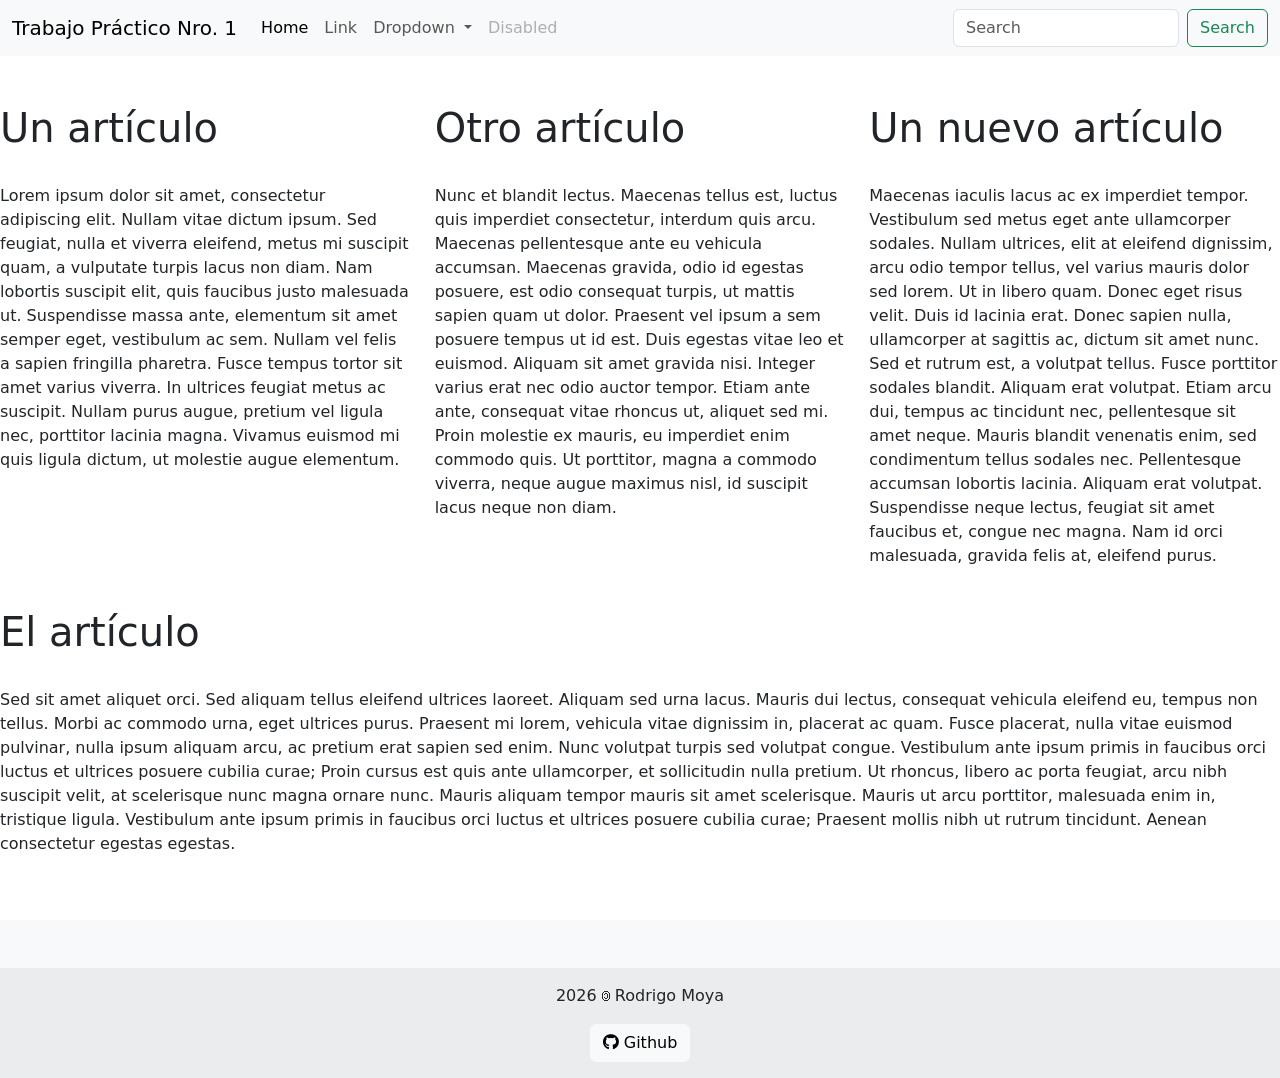
==== index.html @ fa4d1b6f "Inicio TP1" ====
<!DOCTYPE html>
<html lang="es">

<head>
  <meta charset="UTF-8">
  <meta name="description"
    content="Este es el primer ejercicio práctico de la cátedra Lenguajes III: crear un sitio web en html, con menú, body y footer">
  <meta name="keywords" content="HTML, CSS, Bootstrap">
  <meta name="author" content="Rodrigo Moya">

  <!-- configuracion de viewport - permite ver el sitio bien en cualquier dispositivo -->
  <meta name="viewport" content="width=device-width, initial-scale=1.0">

  <!-- CDN para fontawesome -->
  <link rel="stylesheet" href="https://cdnjs.cloudflare.com/ajax/libs/font-awesome/6.7.2/css/all.min.css" />

  <!-- CDN para bootstrap desde Google libreries - se usa cuando se hace un sitio publico -->
  <link href="https://cdn.jsdelivr.net/npm/bootstrap@5.3.5/dist/css/bootstrap.min.css" rel="stylesheet"
    integrity="sha384-SgOJa3DmI69IUzQ2PVdRZhwQ+dy64/BUtbMJw1MZ8t5HZApcHrRKUc4W0kG879m7" crossorigin="anonymous">

  <!-- importo estilos locales -->
  <link rel="stylesheet" href="css/estilos.css" type="text/css">

  <title>Lenguajes III - Home</title>

<body>

<nav class="navbar navbar-expand-lg bg-body-tertiary">
  <div class="container-fluid">
    <a class="navbar-brand" href="#">Trabajo Práctico Nro. 1</a>
    <button class="navbar-toggler" type="button" data-bs-toggle="collapse" data-bs-target="#navbarSupportedContent" aria-controls="navbarSupportedContent" aria-expanded="false" aria-label="Toggle navigation">
      <span class="navbar-toggler-icon"></span>
    </button>
    <div class="collapse navbar-collapse" id="navbarSupportedContent">
      <ul class="navbar-nav me-auto mb-2 mb-lg-0">
        <li class="nav-item">
          <a class="nav-link active" aria-current="page" href="#">Home</a>
        </li>
        <li class="nav-item">
          <a class="nav-link" href="#">Link</a>
        </li>
        <li class="nav-item dropdown">
          <a class="nav-link dropdown-toggle" href="#" role="button" data-bs-toggle="dropdown" aria-expanded="false">
            Dropdown
          </a>
          <ul class="dropdown-menu">
            <li><a class="dropdown-item" href="#">Action</a></li>
            <li><a class="dropdown-item" href="#">Another action</a></li>
            <li><hr class="dropdown-divider"></li>
            <li><a class="dropdown-item" href="#">Something else here</a></li>
          </ul>
        </li>
        <li class="nav-item">
          <a class="nav-link disabled" aria-disabled="true">Disabled</a>
        </li>
      </ul>
      <form class="d-flex" role="search">
        <input class="form-control me-2" type="search" placeholder="Search" aria-label="Search"/>
        <button class="btn btn-outline-success" type="submit">Search</button>
      </form>
    </div>
  </div>
</nav>

    <main>
      <br>
      <div class="main.container">
        <div class="row">

          <div class="col-4">
            <article>
              <br/>
              <h1>Un artículo</h1><br/>
              <p>Lorem ipsum dolor sit amet, consectetur adipiscing elit. Nullam vitae dictum ipsum. Sed feugiat, nulla
                et viverra eleifend, metus mi suscipit quam, a vulputate turpis lacus non diam. Nam lobortis suscipit
                elit, quis faucibus justo malesuada ut. Suspendisse massa ante, elementum sit amet semper eget,
                vestibulum ac sem. Nullam vel felis a sapien fringilla pharetra. Fusce tempus tortor sit amet varius
                viverra. In ultrices feugiat metus ac suscipit. Nullam purus augue, pretium vel ligula nec, porttitor
                lacinia magna. Vivamus euismod mi quis ligula dictum, ut molestie augue elementum.</p>
            </article>
          </div>

          <div class="col-4">
            <article>
              <br/>
              <h1>Otro artículo</h1><br/>
              <p>Nunc et blandit lectus. Maecenas tellus est, luctus quis imperdiet consectetur, interdum quis arcu.
                Maecenas pellentesque ante eu vehicula accumsan. Maecenas gravida, odio id egestas posuere, est odio
                consequat turpis, ut mattis sapien quam ut dolor. Praesent vel ipsum a sem posuere tempus ut id est.
                Duis egestas vitae leo et euismod. Aliquam sit amet gravida nisi. Integer varius erat nec odio auctor
                tempor. Etiam ante ante, consequat vitae rhoncus ut, aliquet sed mi. Proin molestie ex mauris, eu
                imperdiet enim commodo quis. Ut porttitor, magna a commodo viverra, neque augue maximus nisl, id
                suscipit lacus neque non diam.</p>
            </article>
          </div>

          <div class="col-4">
            <article>
              <br/>
              <h1>Un nuevo artículo</h1><br/>
              <p>Maecenas iaculis lacus ac ex imperdiet tempor. Vestibulum sed metus eget ante ullamcorper sodales.
                Nullam ultrices, elit at eleifend dignissim, arcu odio tempor tellus, vel varius mauris dolor sed lorem.
                Ut in libero quam. Donec eget risus velit. Duis id lacinia erat. Donec sapien nulla, ullamcorper at
                sagittis ac, dictum sit amet nunc. Sed et rutrum est, a volutpat tellus. Fusce porttitor sodales
                blandit. Aliquam erat volutpat. Etiam arcu dui, tempus ac tincidunt nec, pellentesque sit amet neque.
                Mauris blandit venenatis enim, sed condimentum tellus sodales nec. Pellentesque accumsan lobortis
                lacinia. Aliquam erat volutpat. Suspendisse neque lectus, feugiat sit amet faucibus et, congue nec
                magna. Nam id orci malesuada, gravida felis at, eleifend purus.</p>
            </article>
          </div>

          <div class="col-12">
            <article>
              <br/>
              <h1>El artículo</h1><br/>
              <p>Sed sit amet aliquet orci. Sed aliquam tellus eleifend ultrices laoreet. Aliquam sed urna lacus. Mauris
                dui lectus, consequat vehicula eleifend eu, tempus non tellus. Morbi ac commodo urna, eget ultrices
                purus. Praesent mi lorem, vehicula vitae dignissim in, placerat ac quam. Fusce placerat, nulla vitae
                euismod pulvinar, nulla ipsum aliquam arcu, ac pretium erat sapien sed enim. Nunc volutpat turpis sed
                volutpat congue. Vestibulum ante ipsum primis in faucibus orci luctus et ultrices posuere cubilia curae;
                Proin cursus est quis ante ullamcorper, et sollicitudin nulla pretium. Ut rhoncus, libero ac porta
                feugiat, arcu nibh suscipit velit, at scelerisque nunc magna ornare nunc. Mauris aliquam tempor mauris
                sit amet scelerisque. Mauris ut arcu porttitor, malesuada enim in, tristique ligula. Vestibulum ante
                ipsum primis in faucibus orci luctus et ultrices posuere cubilia curae; Praesent mollis nibh ut rutrum
                tincidunt. Aenean consectetur egestas egestas.</p>
                <br>
                <br>
            </article>
          </div>
        </div>
        
      </div>

    </main>

<footer class="bg-body-tertiary text-center">
  <!-- Grid container -->
  <div class="container p-4"></div>
  <!-- Grid container -->

  <!-- Copyright -->
  <div class="text-center p-3" style="background-color: rgba(0, 0, 0, 0.05);">
    <p>2026 🄯 Rodrigo Moya</p>
    <a class="btn btn-light" href="https://github.com" target="_blank" role="button"><i
      class="fa-brands fa-github"></i>
    Github</a>
  </div>
  <!-- Copyright -->
</footer>
  </div>

</body>

</html>
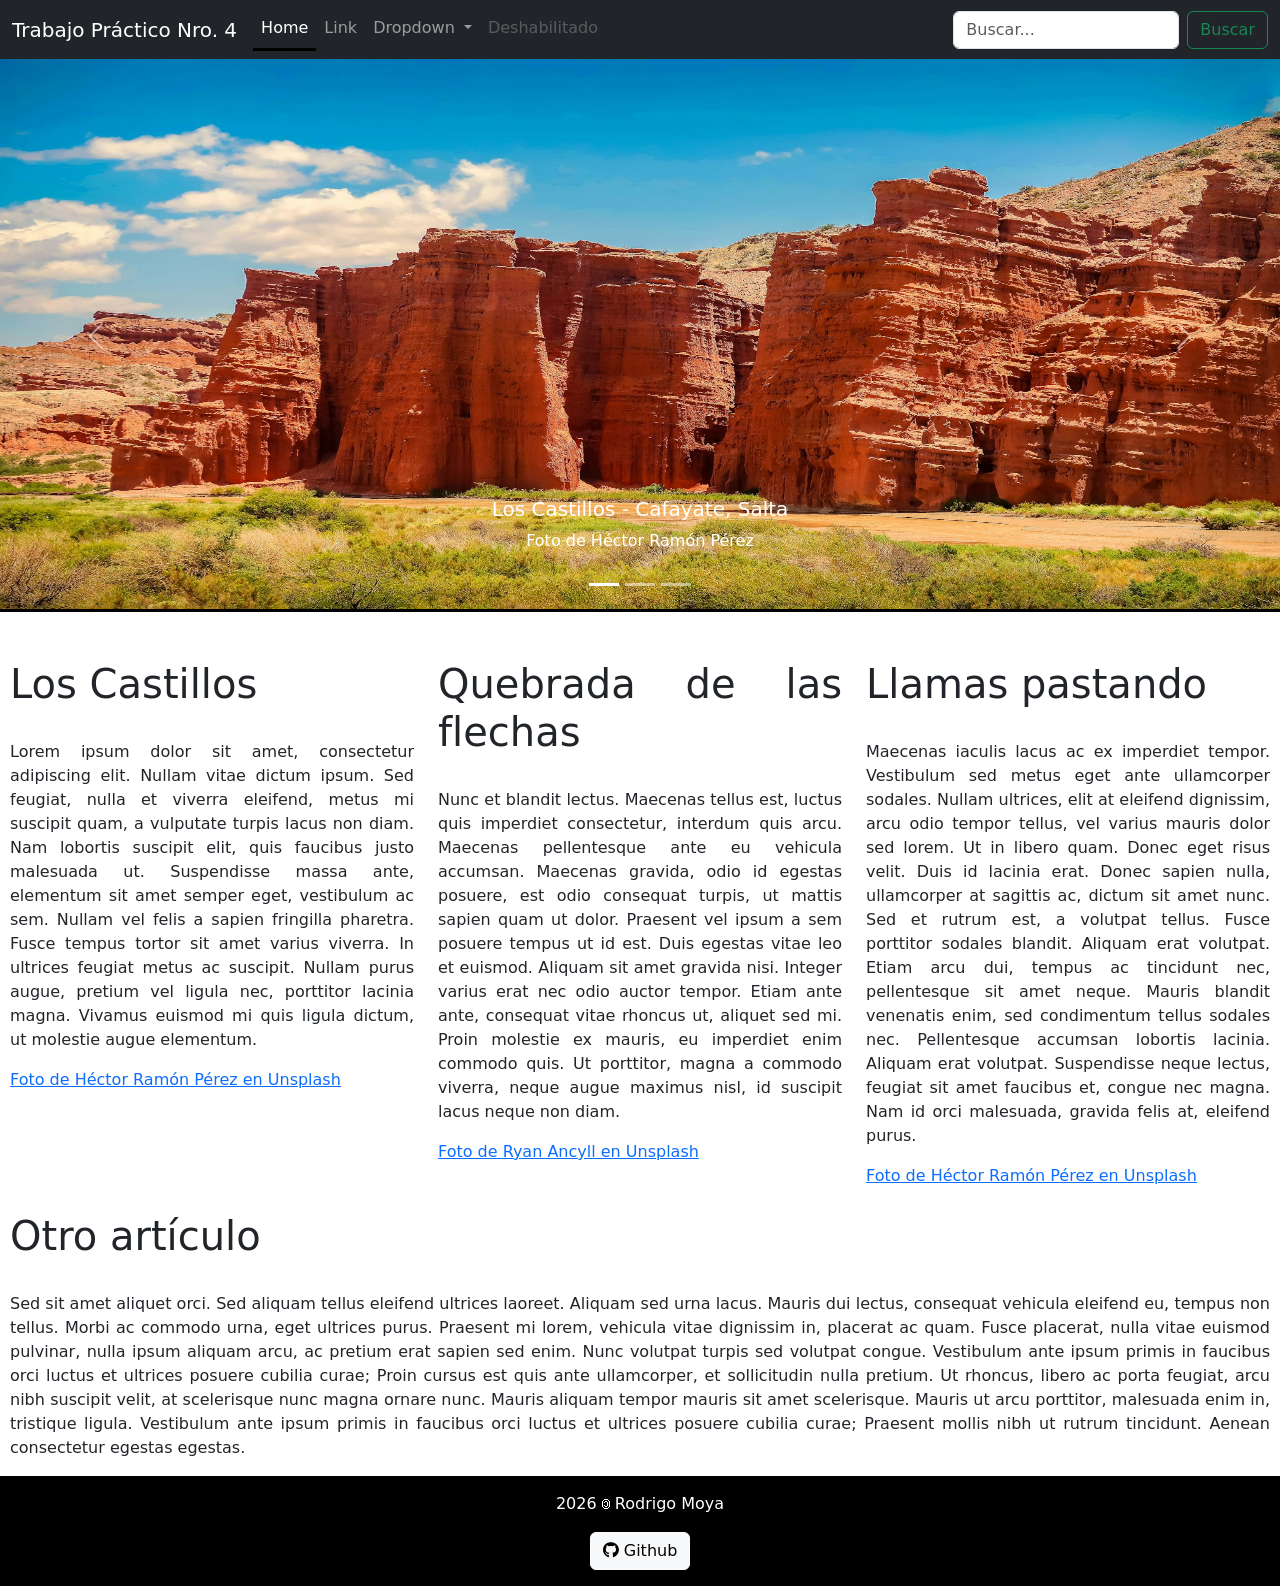
==== commit 5cf834ba: "publicando pagina web" ====
--- a/index.html
+++ b/index.html
@@ -2,10 +2,10 @@
 <html lang="es">
 
 <head>
+
   <meta charset="UTF-8">
-  <meta name="description"
-    content="Este es el primer ejercicio práctico de la cátedra Lenguajes III: crear un sitio web en html, con menú, body y footer">
-  <meta name="keywords" content="HTML, CSS, Bootstrap">
+  <meta name="description" content="Lenguajes III - TP2">
+  <meta name="keywords" content="HTML, CSS, Bootstrap, Carousel">
   <meta name="author" content="Rodrigo Moya">
 
   <!-- configuracion de viewport - permite ver el sitio bien en cualquier dispositivo -->
@@ -14,76 +14,130 @@
   <!-- CDN para fontawesome -->
   <link rel="stylesheet" href="https://cdnjs.cloudflare.com/ajax/libs/font-awesome/6.7.2/css/all.min.css" />
 
-  <!-- CDN para bootstrap desde Google libreries - se usa cuando se hace un sitio publico -->
-  <link href="https://cdn.jsdelivr.net/npm/bootstrap@5.3.5/dist/css/bootstrap.min.css" rel="stylesheet"
-    integrity="sha384-SgOJa3DmI69IUzQ2PVdRZhwQ+dy64/BUtbMJw1MZ8t5HZApcHrRKUc4W0kG879m7" crossorigin="anonymous">
-
-  <!-- importo estilos locales -->
+  <!-- CDN para bootstrap para css -->
+  <link href="https://cdn.jsdelivr.net/npm/bootstrap@5.3.8/dist/css/bootstrap.min.css" rel="stylesheet" integrity="sha384-sRIl4kxILFvY47J16cr9ZwB07vP4J8+LH7qKQnuqkuIAvNWLzeN8tE5YBujZqJLB" crossorigin="anonymous">
+  
+  <!-- CDN de bootstrap para js-->
+  <script src="https://cdn.jsdelivr.net/npm/bootstrap@5.3.8/dist/js/bootstrap.bundle.min.js" integrity="sha384-FKyoEForCGlyvwx9Hj09JcYn3nv7wiPVlz7YYwJrWVcXK/BmnVDxM+D2scQbITxI" crossorigin="anonymous"></script>
+
+  <!-- importa estilos locales -->
   <link rel="stylesheet" href="css/estilos.css" type="text/css">
 
+  <!-- Se agrega favicon de Lenguajes 3 (L3) a la pestaña del home -->
+  <link rel="icon" href="imagenes/favicon.ico" type="image/gif" sizes="16x16" />
+
   <title>Lenguajes III - Home</title>
 
+</head>
+
 <body>
 
-<nav class="navbar navbar-expand-lg bg-body-tertiary">
-  <div class="container-fluid">
-    <a class="navbar-brand" href="#">Trabajo Práctico Nro. 1</a>
-    <button class="navbar-toggler" type="button" data-bs-toggle="collapse" data-bs-target="#navbarSupportedContent" aria-controls="navbarSupportedContent" aria-expanded="false" aria-label="Toggle navigation">
-      <span class="navbar-toggler-icon"></span>
-    </button>
-    <div class="collapse navbar-collapse" id="navbarSupportedContent">
-      <ul class="navbar-nav me-auto mb-2 mb-lg-0">
-        <li class="nav-item">
-          <a class="nav-link active" aria-current="page" href="#">Home</a>
-        </li>
-        <li class="nav-item">
-          <a class="nav-link" href="#">Link</a>
-        </li>
-        <li class="nav-item dropdown">
-          <a class="nav-link dropdown-toggle" href="#" role="button" data-bs-toggle="dropdown" aria-expanded="false">
-            Dropdown
-          </a>
-          <ul class="dropdown-menu">
-            <li><a class="dropdown-item" href="#">Action</a></li>
-            <li><a class="dropdown-item" href="#">Another action</a></li>
-            <li><hr class="dropdown-divider"></li>
-            <li><a class="dropdown-item" href="#">Something else here</a></li>
-          </ul>
-        </li>
-        <li class="nav-item">
-          <a class="nav-link disabled" aria-disabled="true">Disabled</a>
-        </li>
-      </ul>
-      <form class="d-flex" role="search">
-        <input class="form-control me-2" type="search" placeholder="Search" aria-label="Search"/>
-        <button class="btn btn-outline-success" type="submit">Search</button>
-      </form>
-    </div>
-  </div>
-</nav>
-
-    <main>
+<header>
+
+  <!-- Navbar -->
+
+  <nav class="navbar navbar-dark bg-dark navbar-expand-lg">
+    <div class="container-fluid">
+      <a class="navbar-brand" href="#">Trabajo Práctico Nro. 4</a>
+      <button class="navbar-toggler" type="button" data-bs-toggle="collapse" data-bs-target="#navbarSupportedContent" aria-controls="navbarSupportedContent" aria-expanded="false" aria-label="Toggle navigation">
+        <span class="navbar-toggler-icon"></span>
+      </button>
+      <div class="collapse navbar-collapse" id="navbarSupportedContent">
+        <ul class="navbar-nav me-auto mb-2 mb-lg-0">
+          <li class="nav-item">
+            <a class="nav-link active" aria-current="page" href="#">Home</a>
+          </li>
+          <li class="nav-item">
+            <a class="nav-link" href="#">Link</a>
+          </li>
+          <li class="nav-item dropdown">
+            <a class="nav-link dropdown-toggle" href="#" role="button" data-bs-toggle="dropdown" aria-expanded="false">
+              Dropdown
+            </a>
+            <ul class="dropdown-menu">
+              <li><a class="dropdown-item" href="#">Action</a></li>
+              <li><a class="dropdown-item" href="#">Another action</a></li>
+              <li><hr class="dropdown-divider"></li>
+              <li><a class="dropdown-item" href="#">Something else here</a></li>
+            </ul>
+          </li>
+          <li class="nav-item">
+            <a class="nav-link disabled" aria-disabled="true">Deshabilitado</a>
+          </li>
+        </ul>
+        <form class="d-flex" role="search">
+          <input class="form-control me-2" type="search" placeholder="Buscar..." aria-label="Search"/>
+          <button class="btn btn-outline-success" type="submit">Buscar</button>
+        </form>
+      </div>
+    </div>
+  </nav>
+
+<!-- slider de bootstrap con captions -->
+  <div id="carouselExampleCaptions" class="carousel slide">
+  <div class="carousel-indicators">
+    <button type="button" data-bs-target="#carouselExampleCaptions" data-bs-slide-to="0" class="active" aria-current="true" aria-label="Slide 1"></button>
+    <button type="button" data-bs-target="#carouselExampleCaptions" data-bs-slide-to="1" aria-label="Slide 2"></button>
+    <button type="button" data-bs-target="#carouselExampleCaptions" data-bs-slide-to="2" aria-label="Slide 3"></button>
+  </div>
+  <div class="carousel-inner">
+    <div class="carousel-item active">
+      <img src="./imagenes/hector-ramon-perez-BnGRPr5muCk-unsplash.jpg" class="d-block w-100" alt="Imagen de Los Castillos - Cafayate Salta">
+      <div class="carousel-caption d-none d-md-block">
+        <h5>Los Castillos - Cafayate, Salta</h5>
+        <p>Foto de Héctor Ramón Pérez</p>
+      </div>
+    </div>
+    <div class="carousel-item">
+      <img src="./imagenes/ryan-ancill-0Cj2ank6KrM-unsplash.jpg" class="d-block w-100" alt="Imagen de la Quebrada de las Flechas">
+      <div class="carousel-caption d-none d-md-block">
+        <h5>Quebrada de las Flechas - Salta</h5>
+        <p>Foto de Ryan Ancyll</p>
+      </div>
+    </div>
+    <div class="carousel-item">
+      <img src="./imagenes/hector-ramon-perez-W0PJ_xVkTmg-unsplash.jpg" class="d-block w-100" alt="Imagen de llamas pastando">
+      <div class="carousel-caption d-none d-md-block">
+        <h5>Llamas en el pasto verde</h5>
+        <p>Foto de Héctor Ramón Pérez</p>
+      </div>
+    </div>
+  </div>
+  <button class="carousel-control-prev" type="button" data-bs-target="#carouselExampleCaptions" data-bs-slide="prev">
+    <span class="carousel-control-prev-icon" aria-hidden="true"></span>
+    <span class="visually-hidden">Previous</span>
+  </button>
+  <button class="carousel-control-next" type="button" data-bs-target="#carouselExampleCaptions" data-bs-slide="next">
+    <span class="carousel-control-next-icon" aria-hidden="true"></span>
+    <span class="visually-hidden">Next</span>
+  </button>
+  </div>
+</header>
+
+<main>
       <br>
       <div class="main.container">
+        
         <div class="row">
 
           <div class="col-4">
             <article>
               <br/>
-              <h1>Un artículo</h1><br/>
+              <h1>Los Castillos</h1><br/>
               <p>Lorem ipsum dolor sit amet, consectetur adipiscing elit. Nullam vitae dictum ipsum. Sed feugiat, nulla
                 et viverra eleifend, metus mi suscipit quam, a vulputate turpis lacus non diam. Nam lobortis suscipit
                 elit, quis faucibus justo malesuada ut. Suspendisse massa ante, elementum sit amet semper eget,
                 vestibulum ac sem. Nullam vel felis a sapien fringilla pharetra. Fusce tempus tortor sit amet varius
                 viverra. In ultrices feugiat metus ac suscipit. Nullam purus augue, pretium vel ligula nec, porttitor
                 lacinia magna. Vivamus euismod mi quis ligula dictum, ut molestie augue elementum.</p>
+                <a href="https://unsplash.com/photos/brown-rock-formation-under-blue-sky-during-daytime-BnGRPr5muCk">Foto de Héctor Ramón Pérez en Unsplash</a>
             </article>
           </div>
 
           <div class="col-4">
             <article>
               <br/>
-              <h1>Otro artículo</h1><br/>
+              <h1>Quebrada de las flechas</h1><br/>
               <p>Nunc et blandit lectus. Maecenas tellus est, luctus quis imperdiet consectetur, interdum quis arcu.
                 Maecenas pellentesque ante eu vehicula accumsan. Maecenas gravida, odio id egestas posuere, est odio
                 consequat turpis, ut mattis sapien quam ut dolor. Praesent vel ipsum a sem posuere tempus ut id est.
@@ -91,13 +145,15 @@
                 tempor. Etiam ante ante, consequat vitae rhoncus ut, aliquet sed mi. Proin molestie ex mauris, eu
                 imperdiet enim commodo quis. Ut porttitor, magna a commodo viverra, neque augue maximus nisl, id
                 suscipit lacus neque non diam.</p>
+                <a href="https://unsplash.com/photos/a-rocky-canyon-with-a-river-running-through-it-0Cj2ank6KrM">Foto de Ryan Ancyll en Unsplash</a>
+
             </article>
           </div>
 
           <div class="col-4">
             <article>
               <br/>
-              <h1>Un nuevo artículo</h1><br/>
+              <h1>Llamas pastando</h1><br/>
               <p>Maecenas iaculis lacus ac ex imperdiet tempor. Vestibulum sed metus eget ante ullamcorper sodales.
                 Nullam ultrices, elit at eleifend dignissim, arcu odio tempor tellus, vel varius mauris dolor sed lorem.
                 Ut in libero quam. Donec eget risus velit. Duis id lacinia erat. Donec sapien nulla, ullamcorper at
@@ -106,13 +162,14 @@
                 Mauris blandit venenatis enim, sed condimentum tellus sodales nec. Pellentesque accumsan lobortis
                 lacinia. Aliquam erat volutpat. Suspendisse neque lectus, feugiat sit amet faucibus et, congue nec
                 magna. Nam id orci malesuada, gravida felis at, eleifend purus.</p>
+                <a href="https://unsplash.com/photos/brown-deer-on-green-grass-field-during-daytime-W0PJ_xVkTmg">Foto de Héctor Ramón Pérez en Unsplash</a>                
             </article>
           </div>
 
           <div class="col-12">
             <article>
               <br/>
-              <h1>El artículo</h1><br/>
+              <h1>Otro artículo</h1><br/>
               <p>Sed sit amet aliquet orci. Sed aliquam tellus eleifend ultrices laoreet. Aliquam sed urna lacus. Mauris
                 dui lectus, consequat vehicula eleifend eu, tempus non tellus. Morbi ac commodo urna, eget ultrices
                 purus. Praesent mi lorem, vehicula vitae dignissim in, placerat ac quam. Fusce placerat, nulla vitae
@@ -123,29 +180,22 @@
                 sit amet scelerisque. Mauris ut arcu porttitor, malesuada enim in, tristique ligula. Vestibulum ante
                 ipsum primis in faucibus orci luctus et ultrices posuere cubilia curae; Praesent mollis nibh ut rutrum
                 tincidunt. Aenean consectetur egestas egestas.</p>
-                <br>
-                <br>
-            </article>
-          </div>
+            </article>
+          </div>
+
         </div>
-        
-      </div>
-
-    </main>
+
+      </div>
+
+</main>
 
 <footer class="bg-body-tertiary text-center">
-  <!-- Grid container -->
-  <div class="container p-4"></div>
-  <!-- Grid container -->
-
-  <!-- Copyright -->
-  <div class="text-center p-3" style="background-color: rgba(0, 0, 0, 0.05);">
-    <p>2026 🄯 Rodrigo Moya</p>
-    <a class="btn btn-light" href="https://github.com" target="_blank" role="button"><i
-      class="fa-brands fa-github"></i>
-    Github</a>
-  </div>
-  <!-- Copyright -->
+      <div class="contenido-footer">
+        <p>2026 🄯 Rodrigo Moya</p>
+        <a class="btn btn-light" href="https://github.com/ututogit" target="_blank" role="button"><i
+            class="fa-brands fa-github"></i>
+          Github</a>
+      </div>
 </footer>
   </div>
 
--- a/css/estilos.css
+++ b/css/estilos.css
@@ -0,0 +1,48 @@
+\* {
+  margin: 0px 0px 0px 0px;
+  padding: 0px 0px 0px 0px;
+  }
+body {
+  background-color: rgb(255, 255, 255);
+}
+
+.active {
+  border-bottom: 3px solid  black;
+}
+
+/* estilo para las imagenes del slider */
+img {
+  height: 550px;
+  width: 100%;
+}
+
+.container {
+  display: grid;
+  grid-template-rows: auto 1fr auto;
+  min-height: 100dvh;  
+}
+
+.col-4 {
+  background-color: rgb(255, 255, 255);
+  text-align: justify;
+}
+
+.col-12 {
+  background-color: rgb(255, 255, 255);
+  text-align: justify;
+}
+
+.row {
+  padding: 0px 10px 0px 10px;
+}
+
+.contenido-footer {
+  background-color: black;
+  color: white;
+  text-align: center;
+  padding: 1rem 2rem;
+  max-width: 100%;
+}
+
+
+
